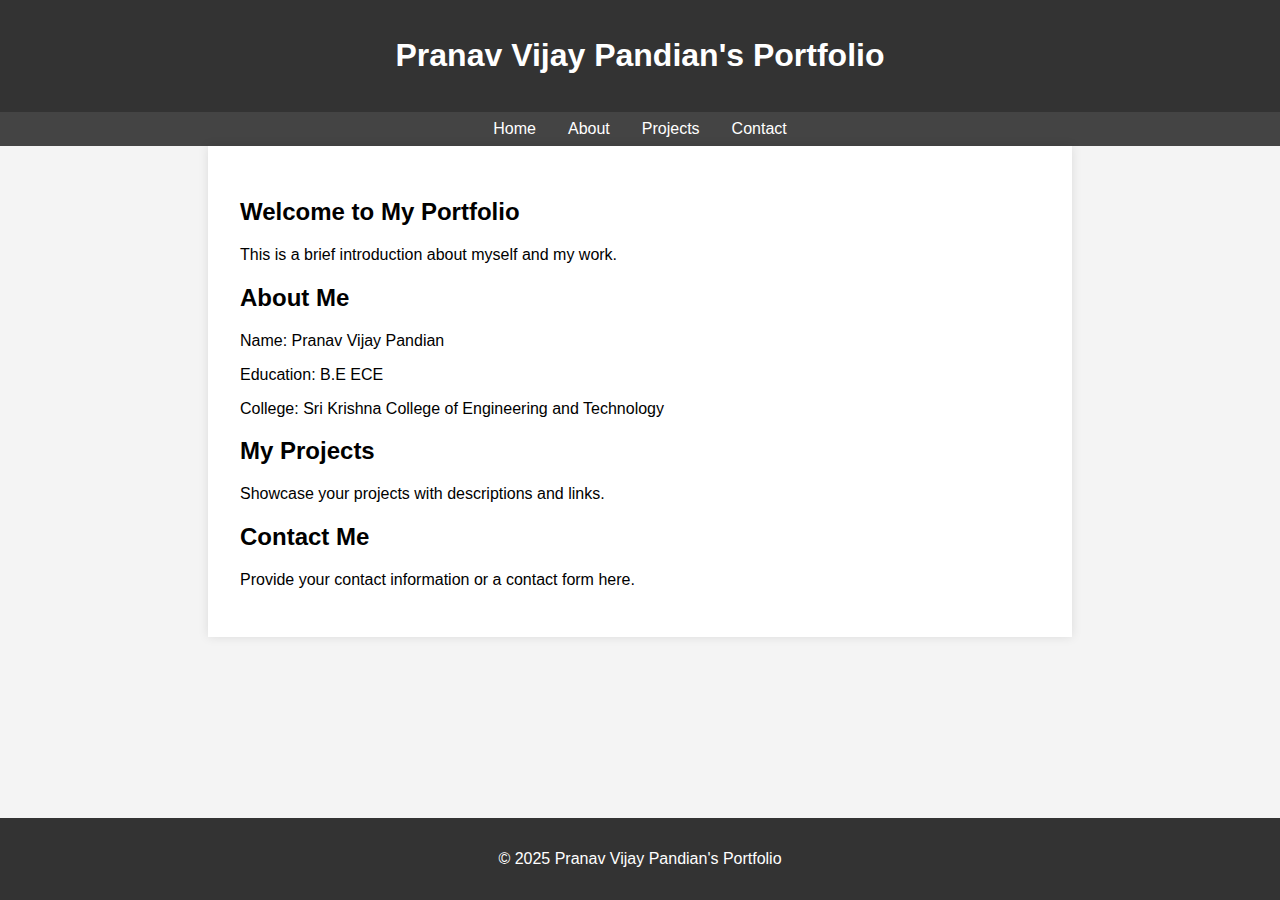
==== index.html @ b68f833f "hi" ====
<!DOCTYPE html>
<html lang="en">
<head>
    <meta charset="UTF-8">
    <meta name="viewport" content="width=device-width, initial-scale=1.0">
    <title>Kamaleshwar's Portfolio</title>
    <style>
        body {
            font-family: Arial, sans-serif;
            margin: 0;
            padding: 0;
            background-color: #f4f4f4;
        }
        header {
            background: #333;
            color: #fff;
            padding: 1em 0;
            text-align: center;
        }
        nav {
            display: flex;
            justify-content: center;
            background: #444;
            padding: 0.5em;
            
        }
        nav a {
            color: #fff;
            text-decoration: none;
            margin: 0 1em;
        }
        .container {
            padding: 2em;
            max-width: 800px;
            margin: auto;
            background: #fff;
            box-shadow: 0 0 10px rgba(0, 0, 0, 0.1);
        }
        footer {
            text-align: center;
            padding: 1em 0;
            background: #333;
            color: #fff;
            position: fixed;
            width: 100%;
            bottom: 0;
        }
    </style>
</head>
<body>
    <header>
        <h1>Pranav Vijay Pandian's Portfolio</h1>
    </header>
    <nav>
        <a href="#">Home</a>
        <a href="#">About</a>
        <a href="#">Projects</a>
        <a href="#">Contact</a>
    </nav>
    <div class="container">
        <section id="home">
            <h2>Welcome to My Portfolio</h2>
            <p>This is a brief introduction about myself and my work.</p>
        </section>
        <section id="about">
            <h2>About Me</h2>
            <p>Name: Pranav Vijay Pandian</p>
            <p>Education: B.E ECE</p>
            <p>College: Sri Krishna College of Engineering and Technology</p>
        </section>
        <section id="projects">
            <h2>My Projects</h2>
            <p>Showcase your projects with descriptions and links.</p>
        </section>
        <section id="contact">
            <h2>Contact Me</h2>
            <p>Provide your contact information or a contact form here.</p>
        </section>
    </div>
    <footer>
        <p>© 2025 Pranav Vijay Pandian's Portfolio</p>
    </footer>
</body>
</html>
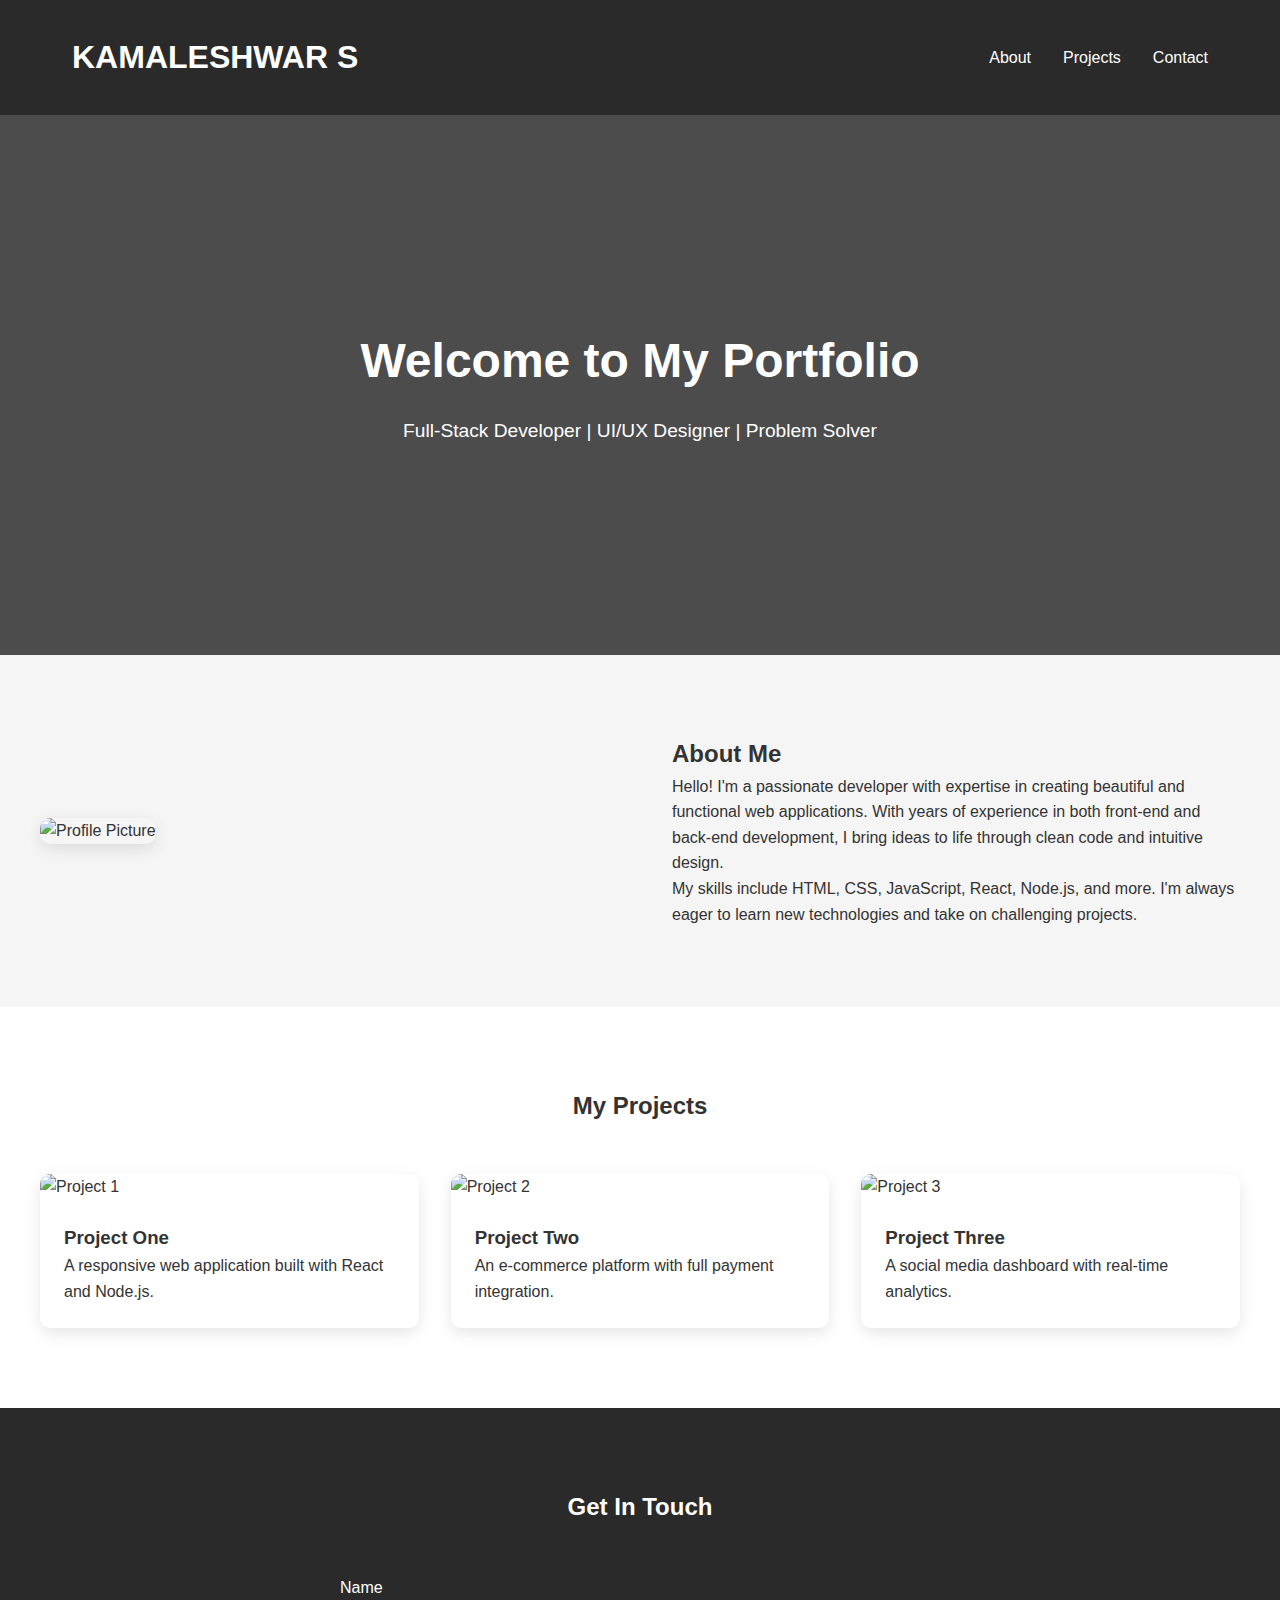
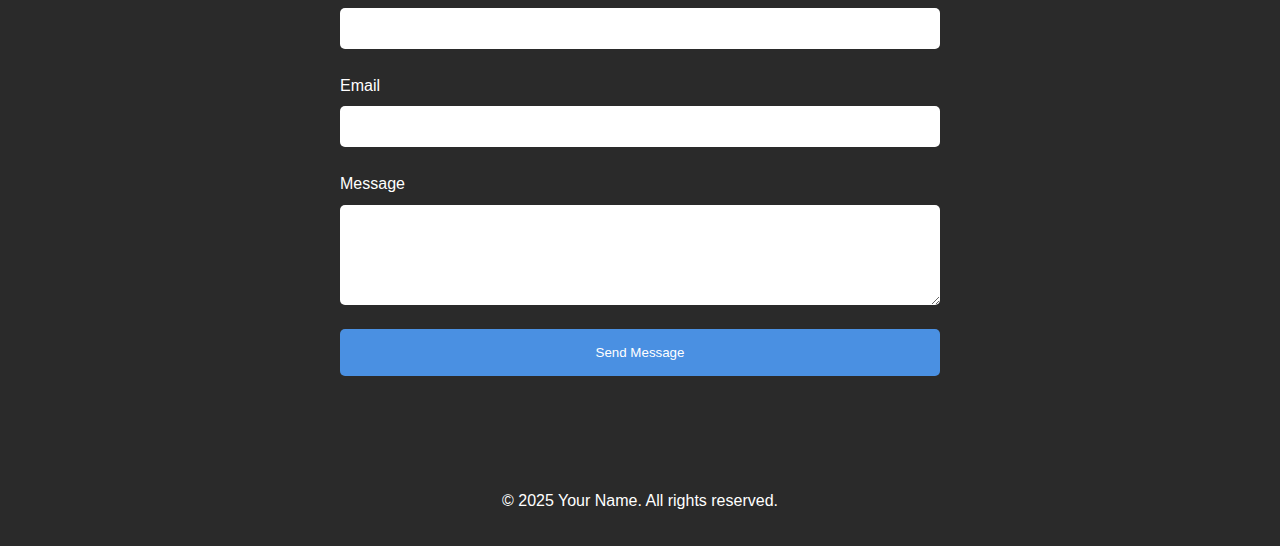
==== commit 14c36bb7: "ji" ====
--- a/index.html
+++ b/index.html
@@ -3,82 +3,300 @@
 <head>
     <meta charset="UTF-8">
     <meta name="viewport" content="width=device-width, initial-scale=1.0">
-    <title>Kamaleshwar's Portfolio</title>
+    <title>Professional Portfolio</title>
     <style>
-        body {
-            font-family: Arial, sans-serif;
+        * {
             margin: 0;
             padding: 0;
-            background-color: #f4f4f4;
-        }
+            box-sizing: border-box;
+            font-family: 'Segoe UI', Tahoma, Geneva, Verdana, sans-serif;
+        }
+
+        :root {
+            --primary-color: #2a2a2a;
+            --secondary-color: #4a90e2;
+            --text-color: #333;
+            --light-bg: #f5f5f5;
+        }
+
+        body {
+            line-height: 1.6;
+            color: var(--text-color);
+        }
+
+        /* Header Styles */
         header {
-            background: #333;
-            color: #fff;
-            padding: 1em 0;
+            background: var(--primary-color);
+            color: white;
+            padding: 2rem 0;
+            position: relative;
+            overflow: hidden;
+        }
+
+        .header-content {
+            max-width: 1200px;
+            margin: 0 auto;
+            padding: 0 2rem;
+            display: flex;
+            justify-content: space-between;
+            align-items: center;
+        }
+
+        nav ul {
+            display: flex;
+            list-style: none;
+            gap: 2rem;
+        }
+
+        nav a {
+            color: white;
+            text-decoration: none;
+            font-weight: 500;
+            transition: color 0.3s;
+        }
+
+        nav a:hover {
+            color: var(--secondary-color);
+        }
+
+        /* Hero Section */
+        .hero {
+            background: linear-gradient(rgba(0,0,0,0.7), rgba(0,0,0,0.7)),
+                        url('/api/placeholder/1200/600');
+            background-size: cover;
+            background-position: center;
+            height: 60vh;
+            display: flex;
+            align-items: center;
+            justify-content: center;
             text-align: center;
-        }
-        nav {
-            display: flex;
-            justify-content: center;
-            background: #444;
-            padding: 0.5em;
-            
-        }
-        nav a {
-            color: #fff;
-            text-decoration: none;
-            margin: 0 1em;
-        }
-        .container {
-            padding: 2em;
-            max-width: 800px;
-            margin: auto;
-            background: #fff;
-            box-shadow: 0 0 10px rgba(0, 0, 0, 0.1);
-        }
+            color: white;
+        }
+
+        .hero-content h1 {
+            font-size: 3rem;
+            margin-bottom: 1rem;
+        }
+
+        .hero-content p {
+            font-size: 1.2rem;
+            max-width: 600px;
+            margin: 0 auto;
+        }
+
+        /* About Section */
+        .about {
+            padding: 5rem 2rem;
+            background: var(--light-bg);
+        }
+
+        .about-content {
+            max-width: 1200px;
+            margin: 0 auto;
+            display: grid;
+            grid-template-columns: 1fr 1fr;
+            gap: 4rem;
+            align-items: center;
+        }
+
+        .about-image img {
+            width: 100%;
+            border-radius: 10px;
+            box-shadow: 0 5px 15px rgba(0,0,0,0.1);
+        }
+
+        /* Projects Section */
+        .projects {
+            padding: 5rem 2rem;
+        }
+
+        .section-title {
+            text-align: center;
+            margin-bottom: 3rem;
+        }
+
+        .projects-grid {
+            max-width: 1200px;
+            margin: 0 auto;
+            display: grid;
+            grid-template-columns: repeat(auto-fit, minmax(300px, 1fr));
+            gap: 2rem;
+        }
+
+        .project-card {
+            background: white;
+            border-radius: 10px;
+            overflow: hidden;
+            box-shadow: 0 5px 15px rgba(0,0,0,0.1);
+            transition: transform 0.3s;
+        }
+
+        .project-card:hover {
+            transform: translateY(-5px);
+        }
+
+        .project-image {
+            width: 100%;
+            height: 200px;
+            object-fit: cover;
+        }
+
+        .project-info {
+            padding: 1.5rem;
+        }
+
+        /* Contact Section */
+        .contact {
+            background: var(--primary-color);
+            color: white;
+            padding: 5rem 2rem;
+        }
+
+        .contact-content {
+            max-width: 600px;
+            margin: 0 auto;
+        }
+
+        .contact-form {
+            display: grid;
+            gap: 1.5rem;
+        }
+
+        .form-group {
+            display: grid;
+            gap: 0.5rem;
+        }
+
+        input, textarea {
+            padding: 0.8rem;
+            border: none;
+            border-radius: 5px;
+            width: 100%;
+        }
+
+        button {
+            background: var(--secondary-color);
+            color: white;
+            padding: 1rem 2rem;
+            border: none;
+            border-radius: 5px;
+            cursor: pointer;
+            transition: background 0.3s;
+        }
+
+        button:hover {
+            background: #357abd;
+        }
+
+        /* Footer */
         footer {
+            background: var(--primary-color);
+            color: white;
             text-align: center;
-            padding: 1em 0;
-            background: #333;
-            color: #fff;
-            position: fixed;
-            width: 100%;
-            bottom: 0;
+            padding: 2rem;
+        }
+
+        /* Media Queries */
+        @media (max-width: 768px) {
+            .header-content {
+                flex-direction: column;
+                gap: 1rem;
+            }
+
+            .about-content {
+                grid-template-columns: 1fr;
+            }
+
+            .hero-content h1 {
+                font-size: 2rem;
+            }
         }
     </style>
 </head>
 <body>
     <header>
-        <h1>Pranav Vijay Pandian's Portfolio</h1>
+        <div class="header-content">
+            <h1>KAMALESHWAR S</h1>
+            <nav>
+                <ul>
+                    <li><a href="#about">About</a></li>
+                    <li><a href="#projects">Projects</a></li>
+                    <li><a href="#contact">Contact</a></li>
+                </ul>
+            </nav>
+        </div>
     </header>
-    <nav>
-        <a href="#">Home</a>
-        <a href="#">About</a>
-        <a href="#">Projects</a>
-        <a href="#">Contact</a>
-    </nav>
-    <div class="container">
-        <section id="home">
-            <h2>Welcome to My Portfolio</h2>
-            <p>This is a brief introduction about myself and my work.</p>
-        </section>
-        <section id="about">
-            <h2>About Me</h2>
-            <p>Name: Pranav Vijay Pandian</p>
-            <p>Education: B.E ECE</p>
-            <p>College: Sri Krishna College of Engineering and Technology</p>
-        </section>
-        <section id="projects">
-            <h2>My Projects</h2>
-            <p>Showcase your projects with descriptions and links.</p>
-        </section>
-        <section id="contact">
-            <h2>Contact Me</h2>
-            <p>Provide your contact information or a contact form here.</p>
-        </section>
-    </div>
+
+    <section class="hero">
+        <div class="hero-content">
+            <h1>Welcome to My Portfolio</h1>
+            <p>Full-Stack Developer | UI/UX Designer | Problem Solver</p>
+        </div>
+    </section>
+
+    <section id="about" class="about">
+        <div class="about-content">
+            <div class="about-image">
+                <img src="c:\Users\Kamaleshwar S\OneDrive\画像\kamal.jpg" alt="Profile Picture">
+            </div>
+            <div class="about-text">
+                <h2>About Me</h2>
+                <p>Hello! I'm a passionate developer with expertise in creating beautiful and functional web applications. With years of experience in both front-end and back-end development, I bring ideas to life through clean code and intuitive design.</p>
+                <p>My skills include HTML, CSS, JavaScript, React, Node.js, and more. I'm always eager to learn new technologies and take on challenging projects.</p>
+            </div>
+        </div>
+    </section>
+
+    <section id="projects" class="projects">
+        <h2 class="section-title">My Projects</h2>
+        <div class="projects-grid">
+            <div class="project-card">
+                <img src="/api/placeholder/400/300" alt="Project 1" class="project-image">
+                <div class="project-info">
+                    <h3>Project One</h3>
+                    <p>A responsive web application built with React and Node.js.</p>
+                </div>
+            </div>
+            <div class="project-card">
+                <img src="/api/placeholder/400/300" alt="Project 2" class="project-image">
+                <div class="project-info">
+                    <h3>Project Two</h3>
+                    <p>An e-commerce platform with full payment integration.</p>
+                </div>
+            </div>
+            <div class="project-card">
+                <img src="/api/placeholder/400/300" alt="Project 3" class="project-image">
+                <div class="project-info">
+                    <h3>Project Three</h3>
+                    <p>A social media dashboard with real-time analytics.</p>
+                </div>
+            </div>
+        </div>
+    </section>
+
+    <section id="contact" class="contact">
+        <div class="contact-content">
+            <h2 class="section-title">Get In Touch</h2>
+            <form class="contact-form">
+                <div class="form-group">
+                    <label for="name">Name</label>
+                    <input type="text" id="name" required>
+                </div>
+                <div class="form-group">
+                    <label for="email">Email</label>
+                    <input type="email" id="email" required>
+                </div>
+                <div class="form-group">
+                    <label for="message">Message</label>
+                    <textarea id="message" rows="5" required></textarea>
+                </div>
+                <button type="submit">Send Message</button>
+            </form>
+        </div>
+    </section>
+
     <footer>
-        <p>© 2025 Pranav Vijay Pandian's Portfolio</p>
+        <p>&copy; 2025 Your Name. All rights reserved.</p>
     </footer>
 </body>
 </html>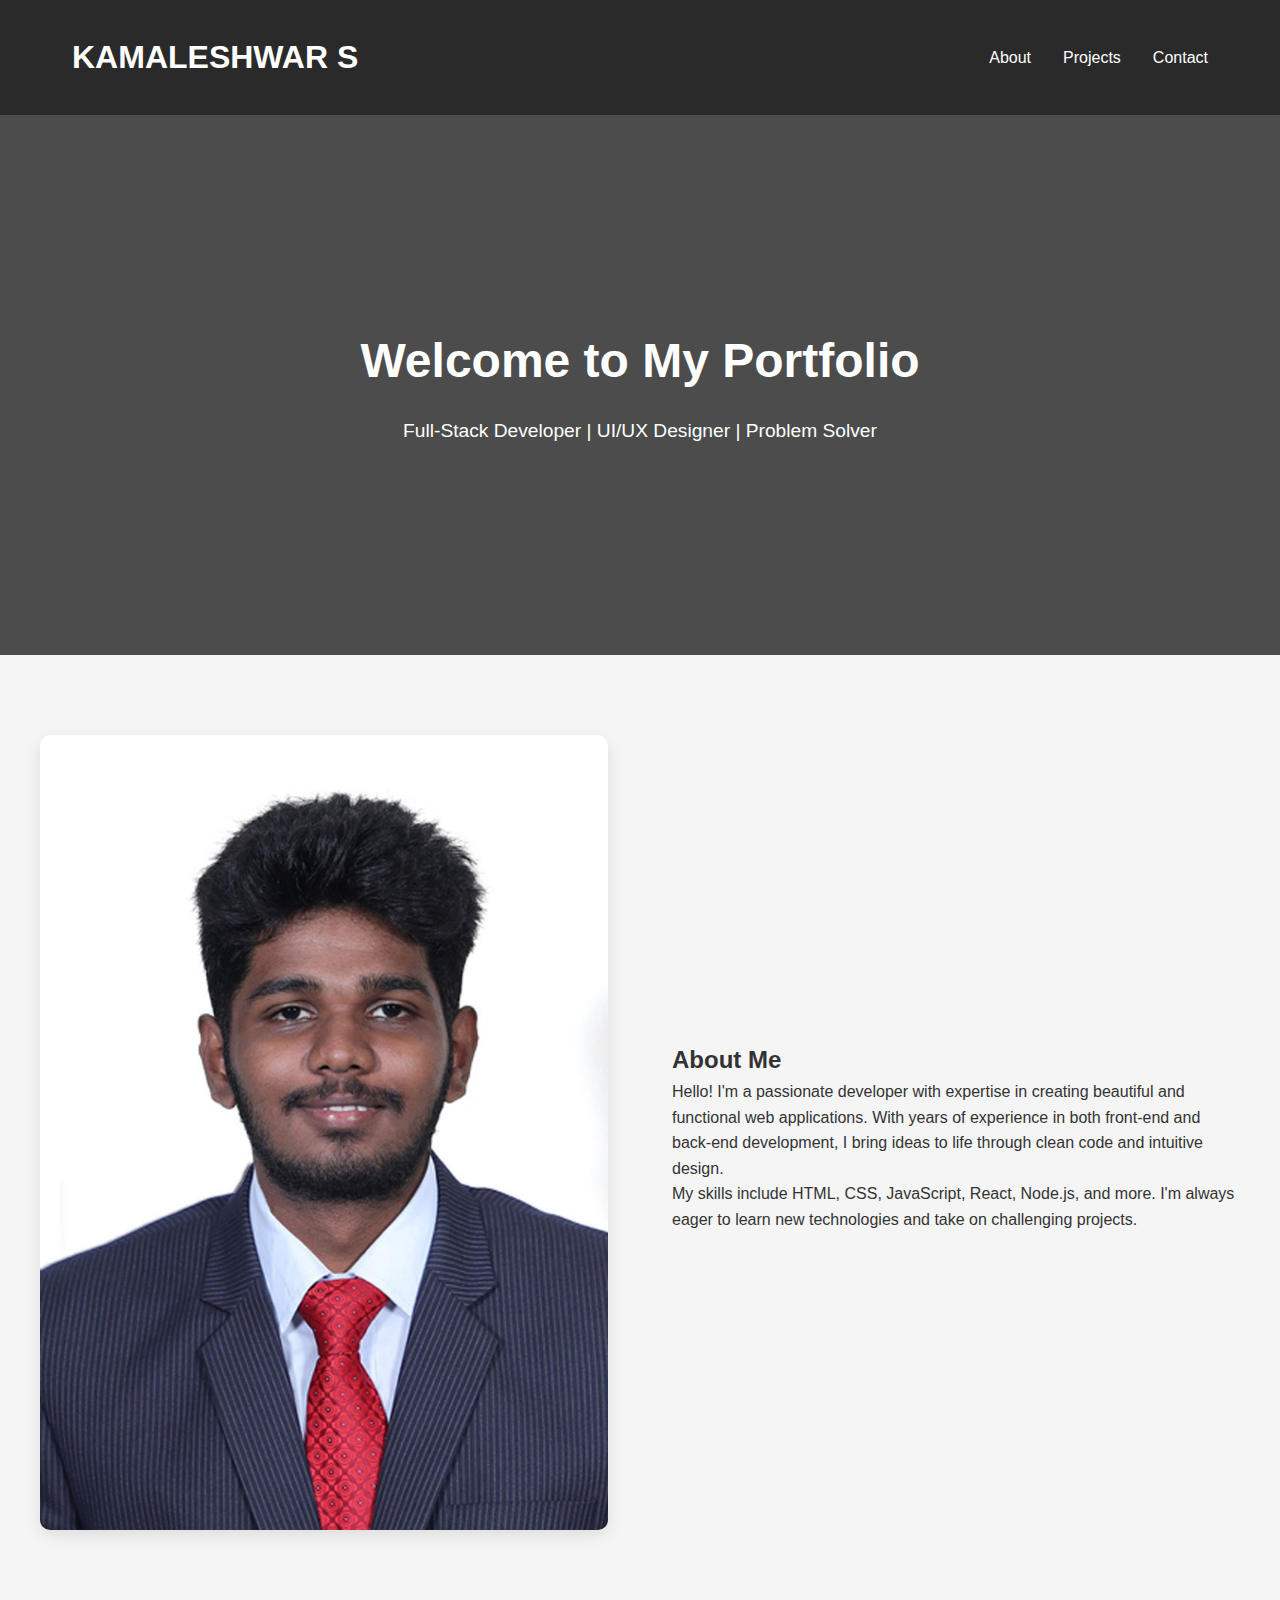
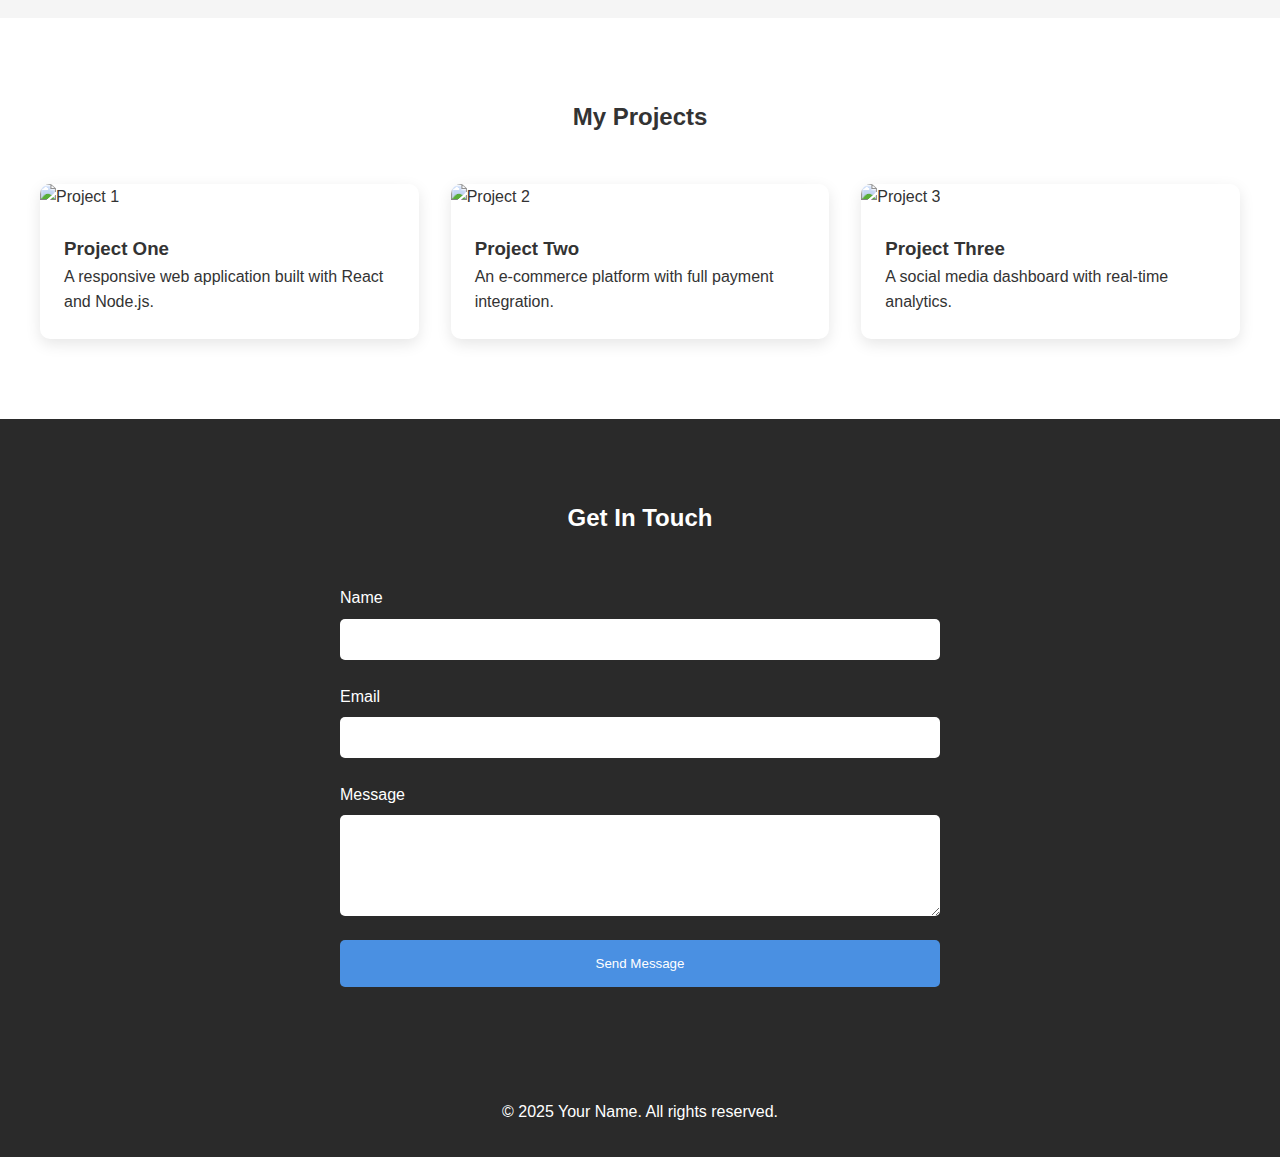
==== commit fe28d7f6: "Update index.html" ====
--- a/index.html
+++ b/index.html
@@ -237,7 +237,7 @@
     <section id="about" class="about">
         <div class="about-content">
             <div class="about-image">
-                <img src="c:\Users\Kamaleshwar S\OneDrive\画像\kamal.jpg" alt="Profile Picture">
+                <img src="kamal.jpg" alt="Profile Picture">
             </div>
             <div class="about-text">
                 <h2>About Me</h2>
@@ -299,4 +299,4 @@
         <p>&copy; 2025 Your Name. All rights reserved.</p>
     </footer>
 </body>
-</html>+</html>
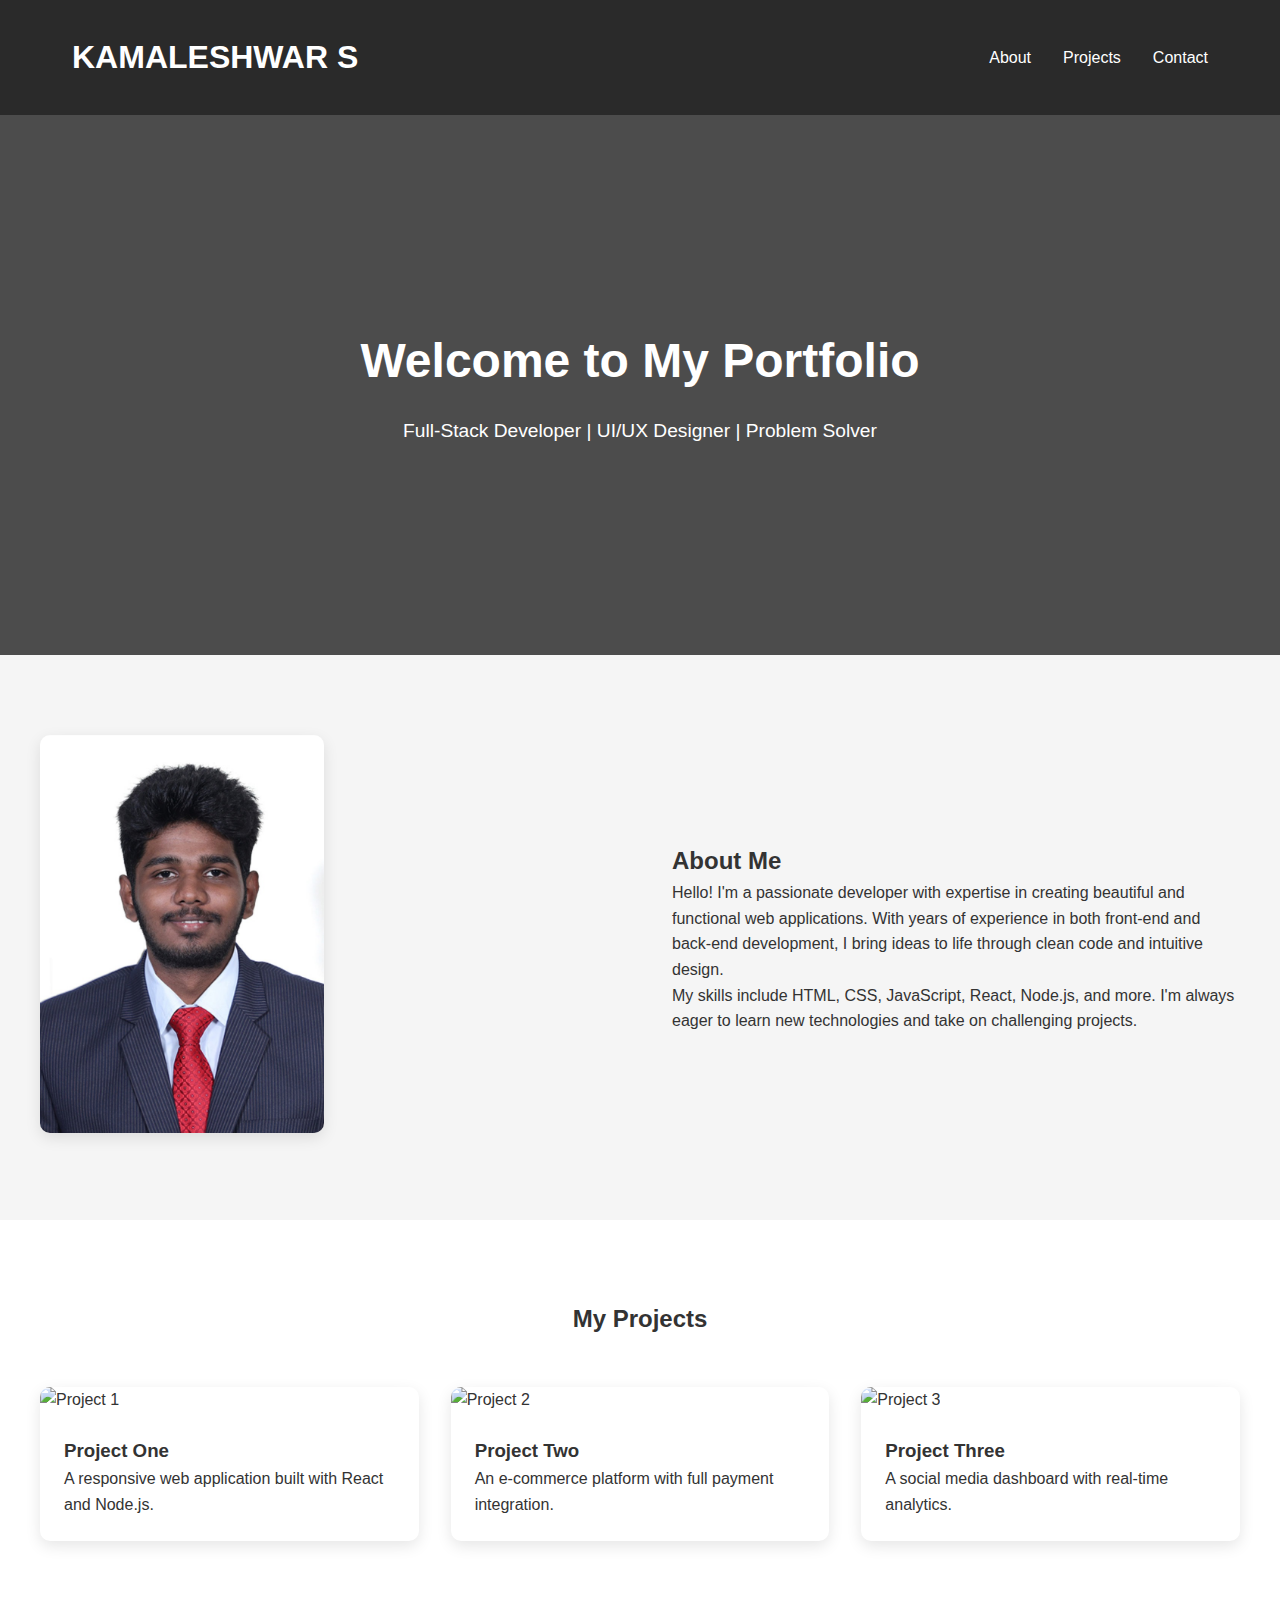
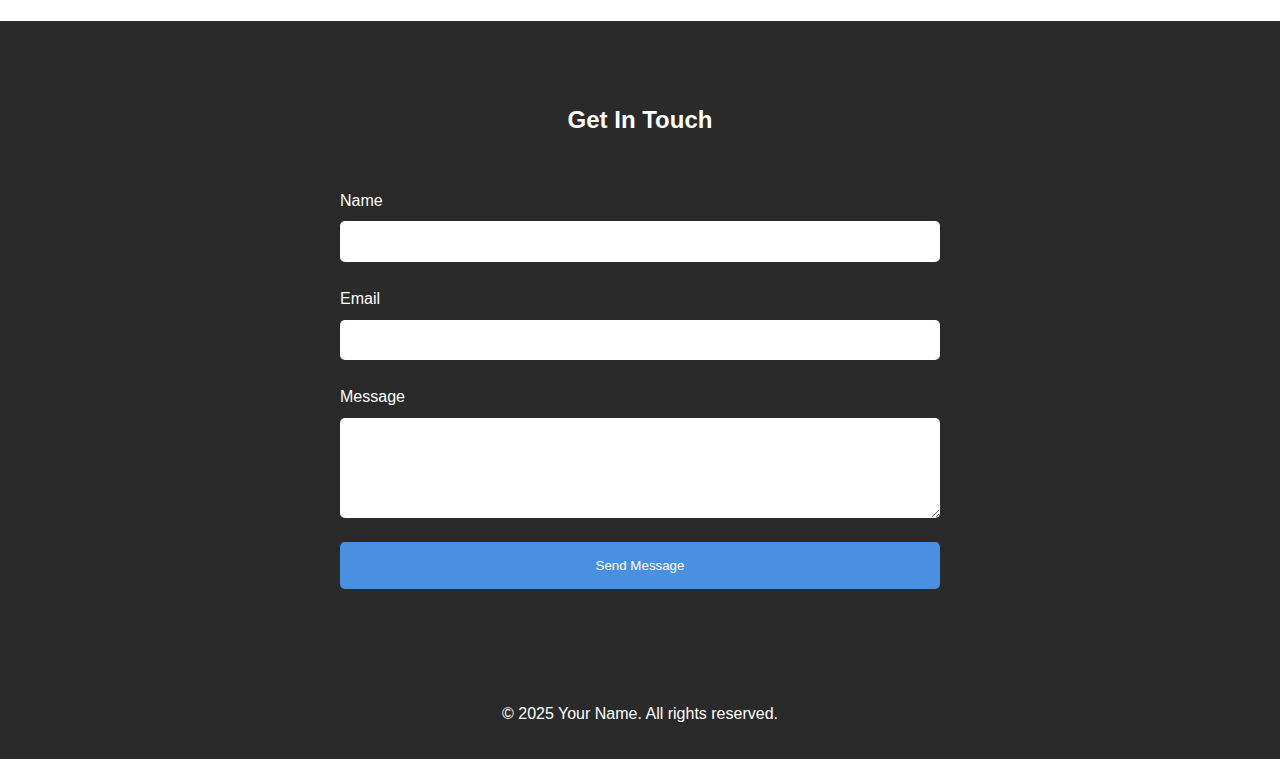
==== commit 0f9c5c01: "Update index.html" ====
--- a/index.html
+++ b/index.html
@@ -100,7 +100,7 @@
         }
 
         .about-image img {
-            width: 100%;
+            width: 50%;
             border-radius: 10px;
             box-shadow: 0 5px 15px rgba(0,0,0,0.1);
         }
@@ -237,7 +237,7 @@
     <section id="about" class="about">
         <div class="about-content">
             <div class="about-image">
-                <img src="kamal.jpg" alt="Profile Picture">
+                <img src='kamal.jpg' alt="Profile Pic">
             </div>
             <div class="about-text">
                 <h2>About Me</h2>
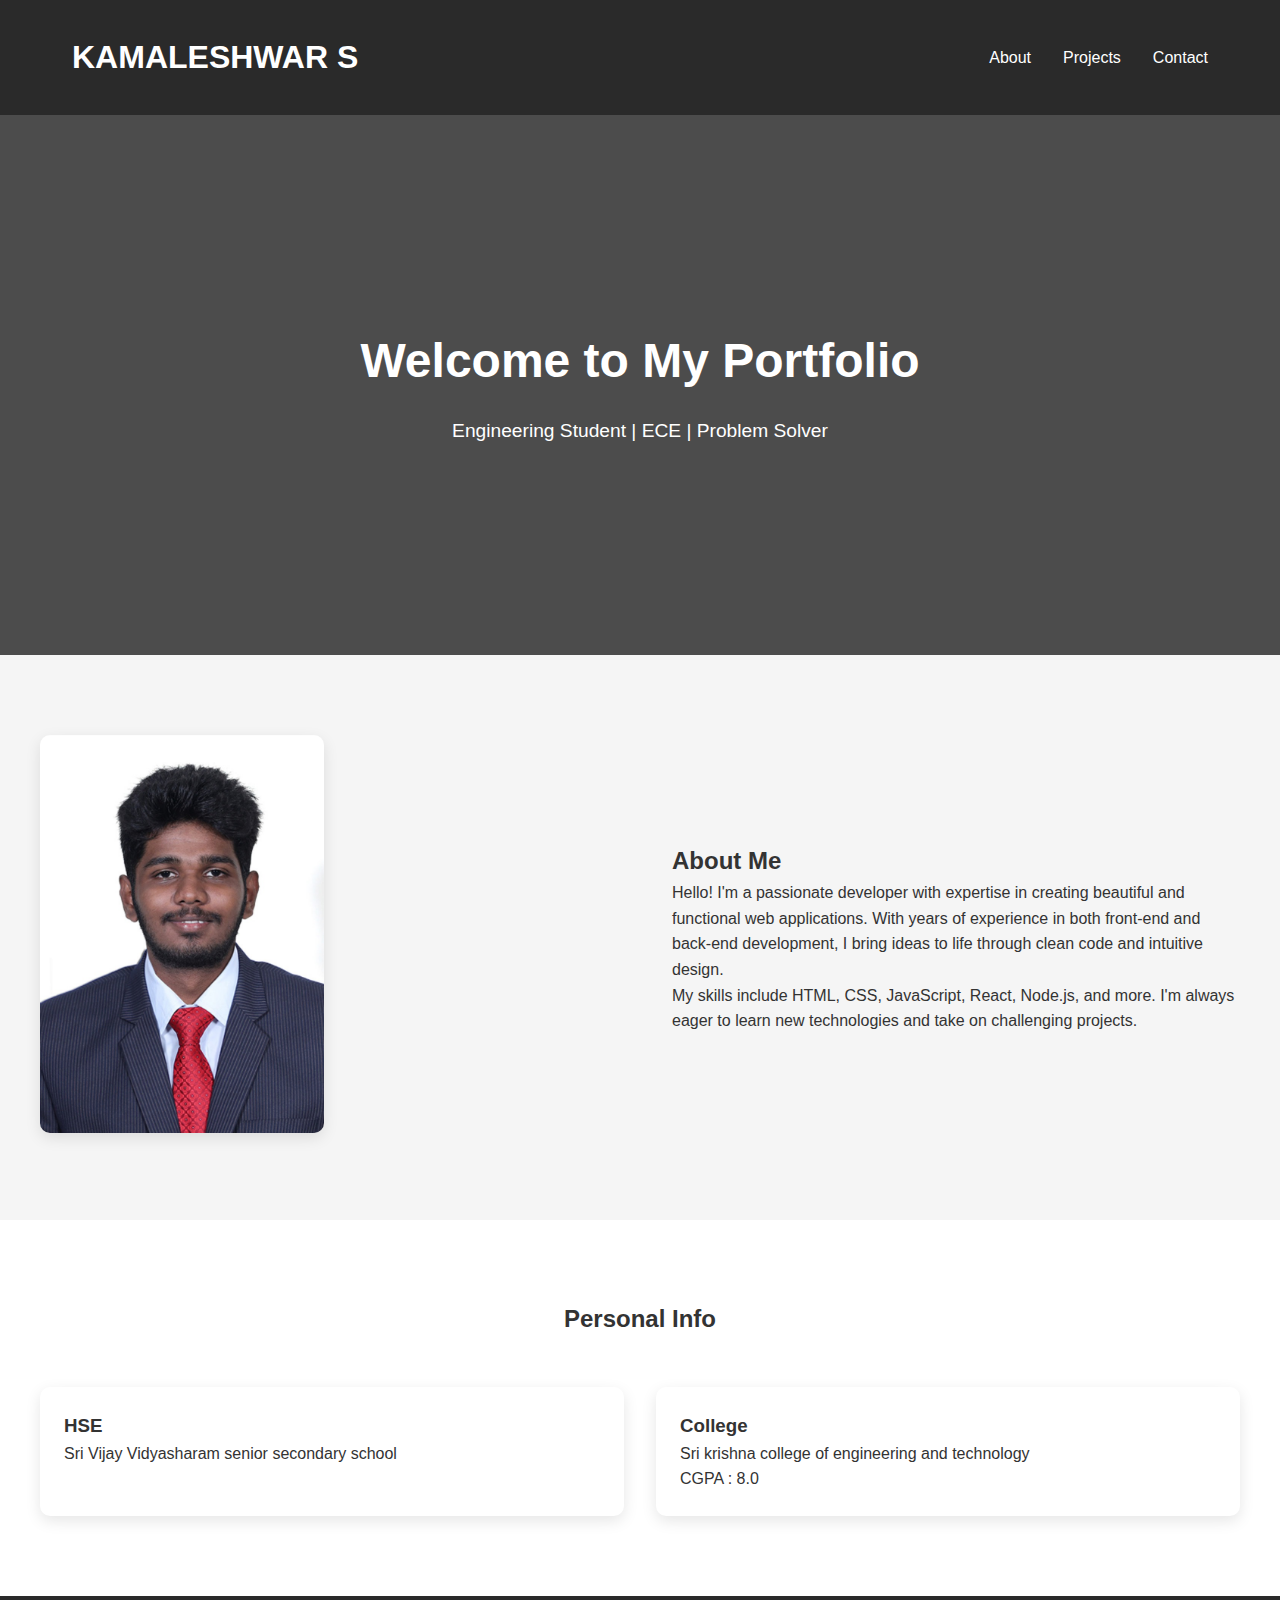
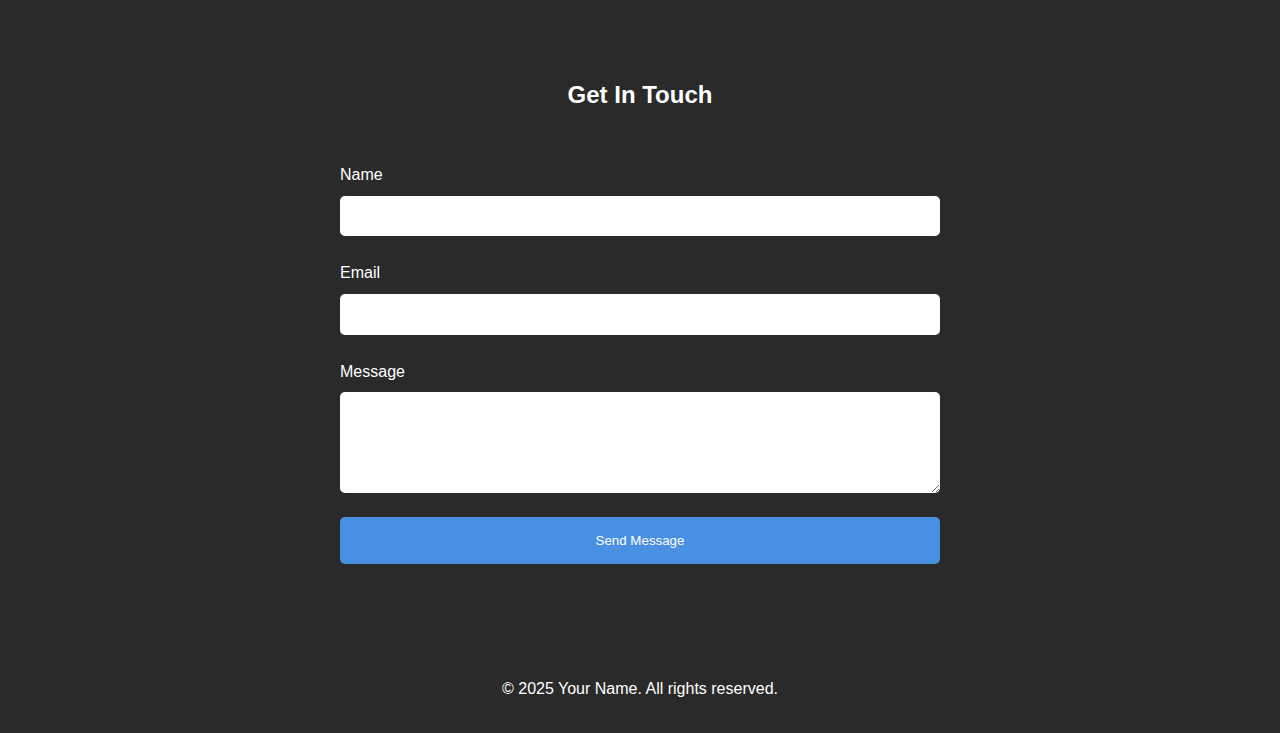
==== commit 29ab47c3: "Update index.html" ====
--- a/index.html
+++ b/index.html
@@ -230,7 +230,7 @@
     <section class="hero">
         <div class="hero-content">
             <h1>Welcome to My Portfolio</h1>
-            <p>Full-Stack Developer | UI/UX Designer | Problem Solver</p>
+            <p>Engineering Student | ECE | Problem Solver </p>
         </div>
     </section>
 
@@ -248,29 +248,24 @@
     </section>
 
     <section id="projects" class="projects">
-        <h2 class="section-title">My Projects</h2>
+        <h2 class="section-title">Personal Info</h2>
         <div class="projects-grid">
             <div class="project-card">
-                <img src="/api/placeholder/400/300" alt="Project 1" class="project-image">
                 <div class="project-info">
-                    <h3>Project One</h3>
-                    <p>A responsive web application built with React and Node.js.</p>
+                    <h3>HSE</h3>
+                    <p>Sri Vijay Vidyasharam senior secondary school</p>
                 </div>
             </div>
             <div class="project-card">
-                <img src="/api/placeholder/400/300" alt="Project 2" class="project-image">
+               
                 <div class="project-info">
-                    <h3>Project Two</h3>
-                    <p>An e-commerce platform with full payment integration.</p>
-                </div>
-            </div>
-            <div class="project-card">
-                <img src="/api/placeholder/400/300" alt="Project 3" class="project-image">
-                <div class="project-info">
-                    <h3>Project Three</h3>
-                    <p>A social media dashboard with real-time analytics.</p>
-                </div>
-            </div>
+                    <h3>College</h3>
+                    <p>Sri krishna college of engineering and technology</p>
+                    <p>CGPA : 8.0</p>
+                </div>
+            </div>
+           
+          
         </div>
     </section>
 
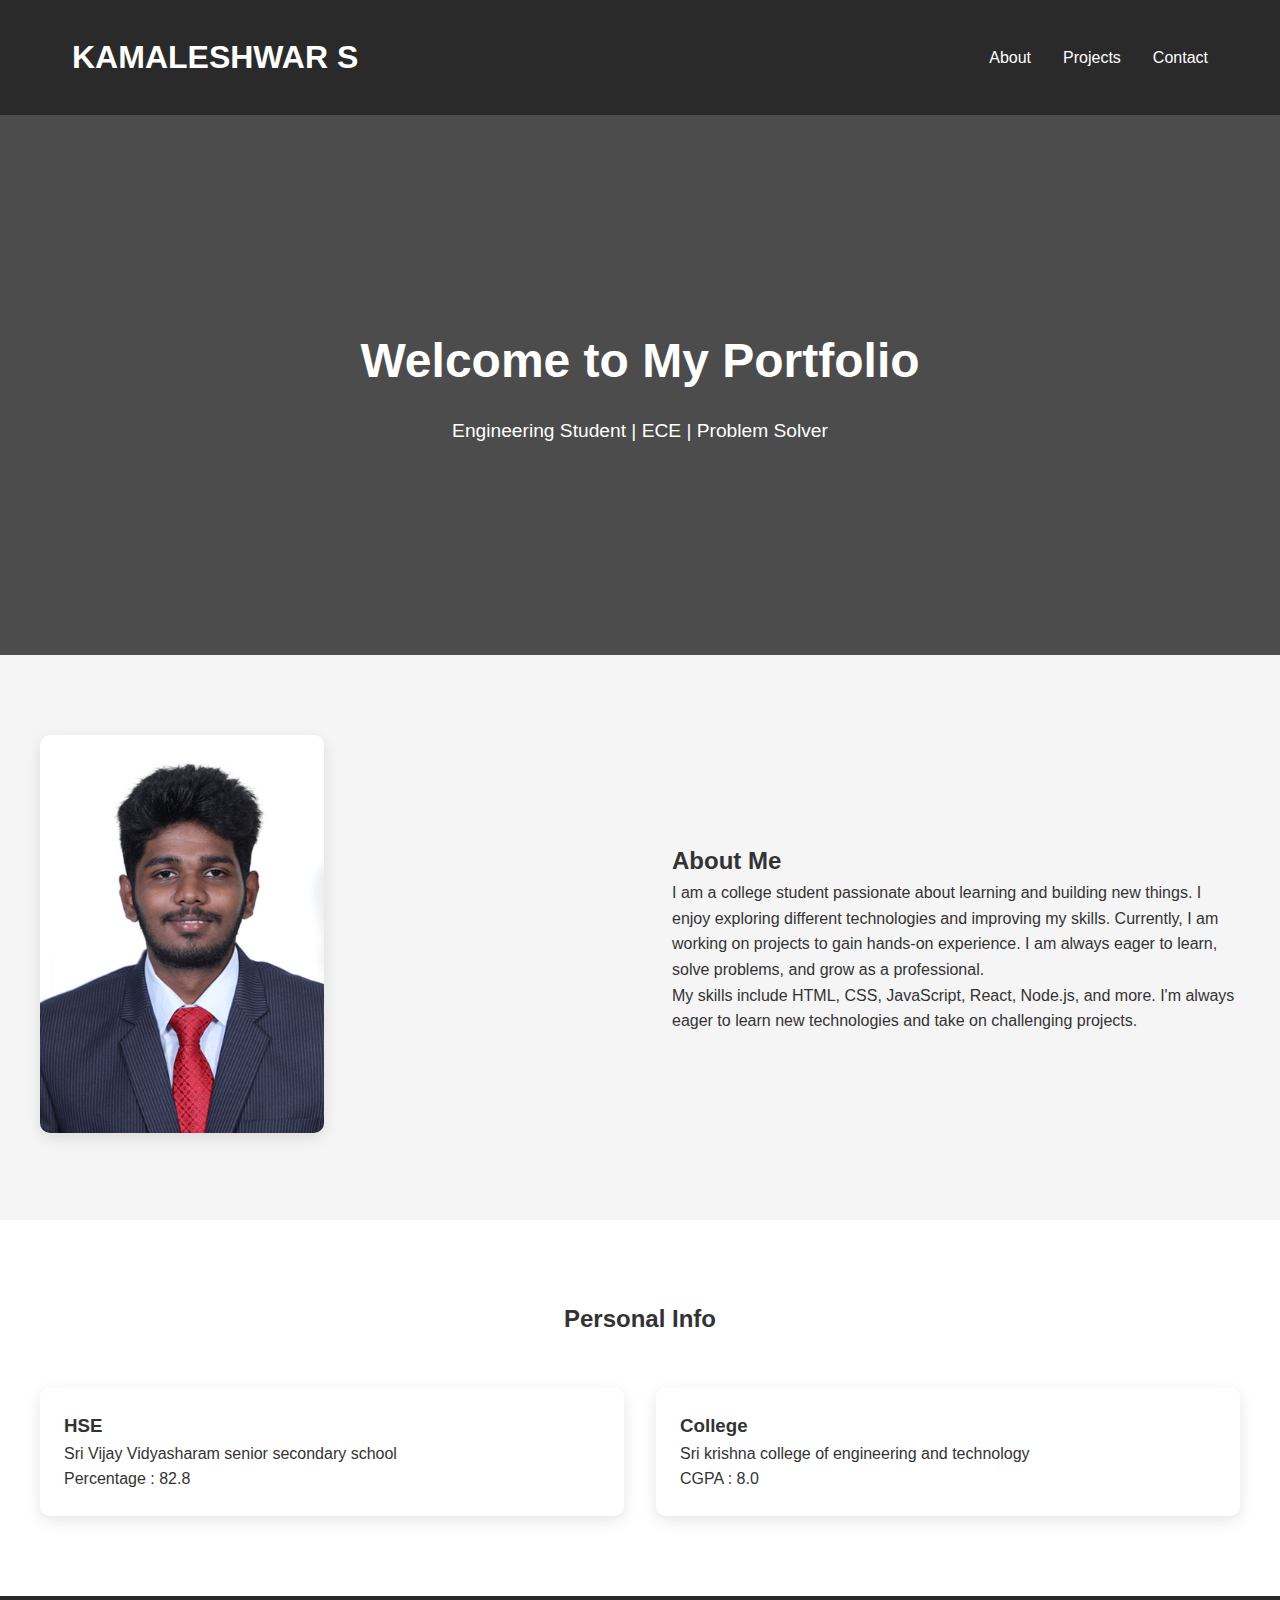
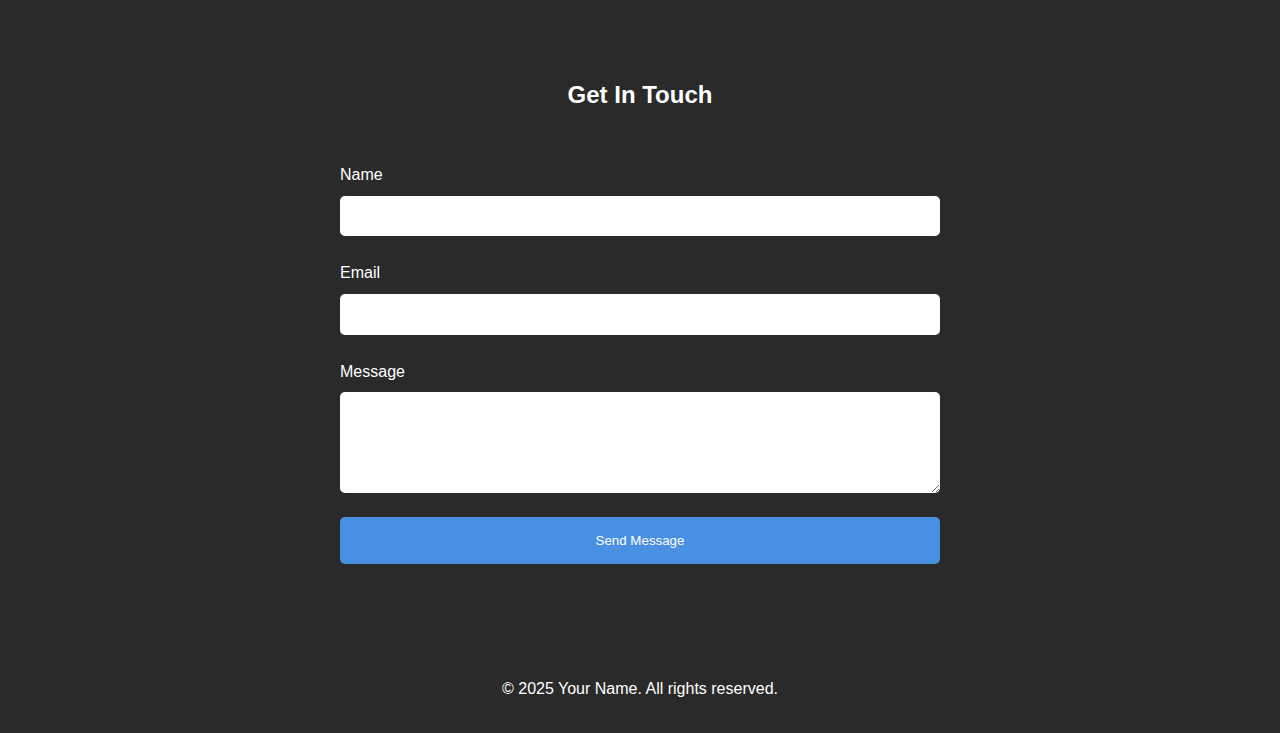
==== commit 5b3911a1: "Update index.html" ====
--- a/index.html
+++ b/index.html
@@ -241,7 +241,7 @@
             </div>
             <div class="about-text">
                 <h2>About Me</h2>
-                <p>Hello! I'm a passionate developer with expertise in creating beautiful and functional web applications. With years of experience in both front-end and back-end development, I bring ideas to life through clean code and intuitive design.</p>
+                <p>I am a college student passionate about learning and building new things. I enjoy exploring different technologies and improving my skills. Currently, I am working on projects to gain hands-on experience. I am always eager to learn, solve problems, and grow as a professional.</p>
                 <p>My skills include HTML, CSS, JavaScript, React, Node.js, and more. I'm always eager to learn new technologies and take on challenging projects.</p>
             </div>
         </div>
@@ -254,6 +254,7 @@
                 <div class="project-info">
                     <h3>HSE</h3>
                     <p>Sri Vijay Vidyasharam senior secondary school</p>
+                    <p>Percentage : 82.8</p>
                 </div>
             </div>
             <div class="project-card">
